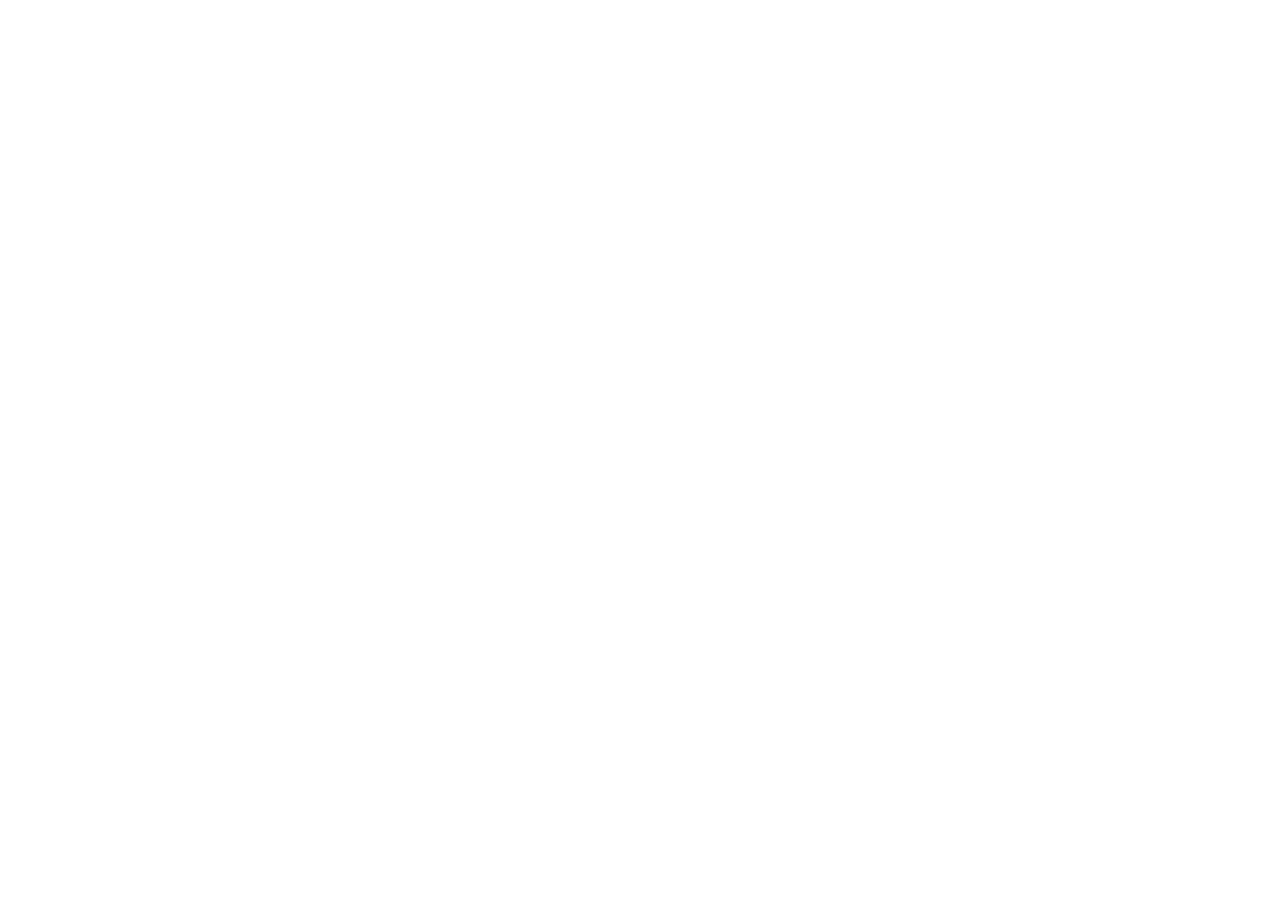
==== index.html @ 6c36c46d "Create project" ====
<!DOCTYPE html>
<html>
<head>
	<title></title>
	<link rel="stylesheet" href="https://stackpath.bootstrapcdn.com/bootstrap/4.4.1/css/bootstrap.min.css" integrity="sha384-Vkoo8x4CGsO3+Hhxv8T/Q5PaXtkKtu6ug5TOeNV6gBiFeWPGFN9MuhOf23Q9Ifjh" crossorigin="anonymous">
</head>
<body>

</body>
</html>
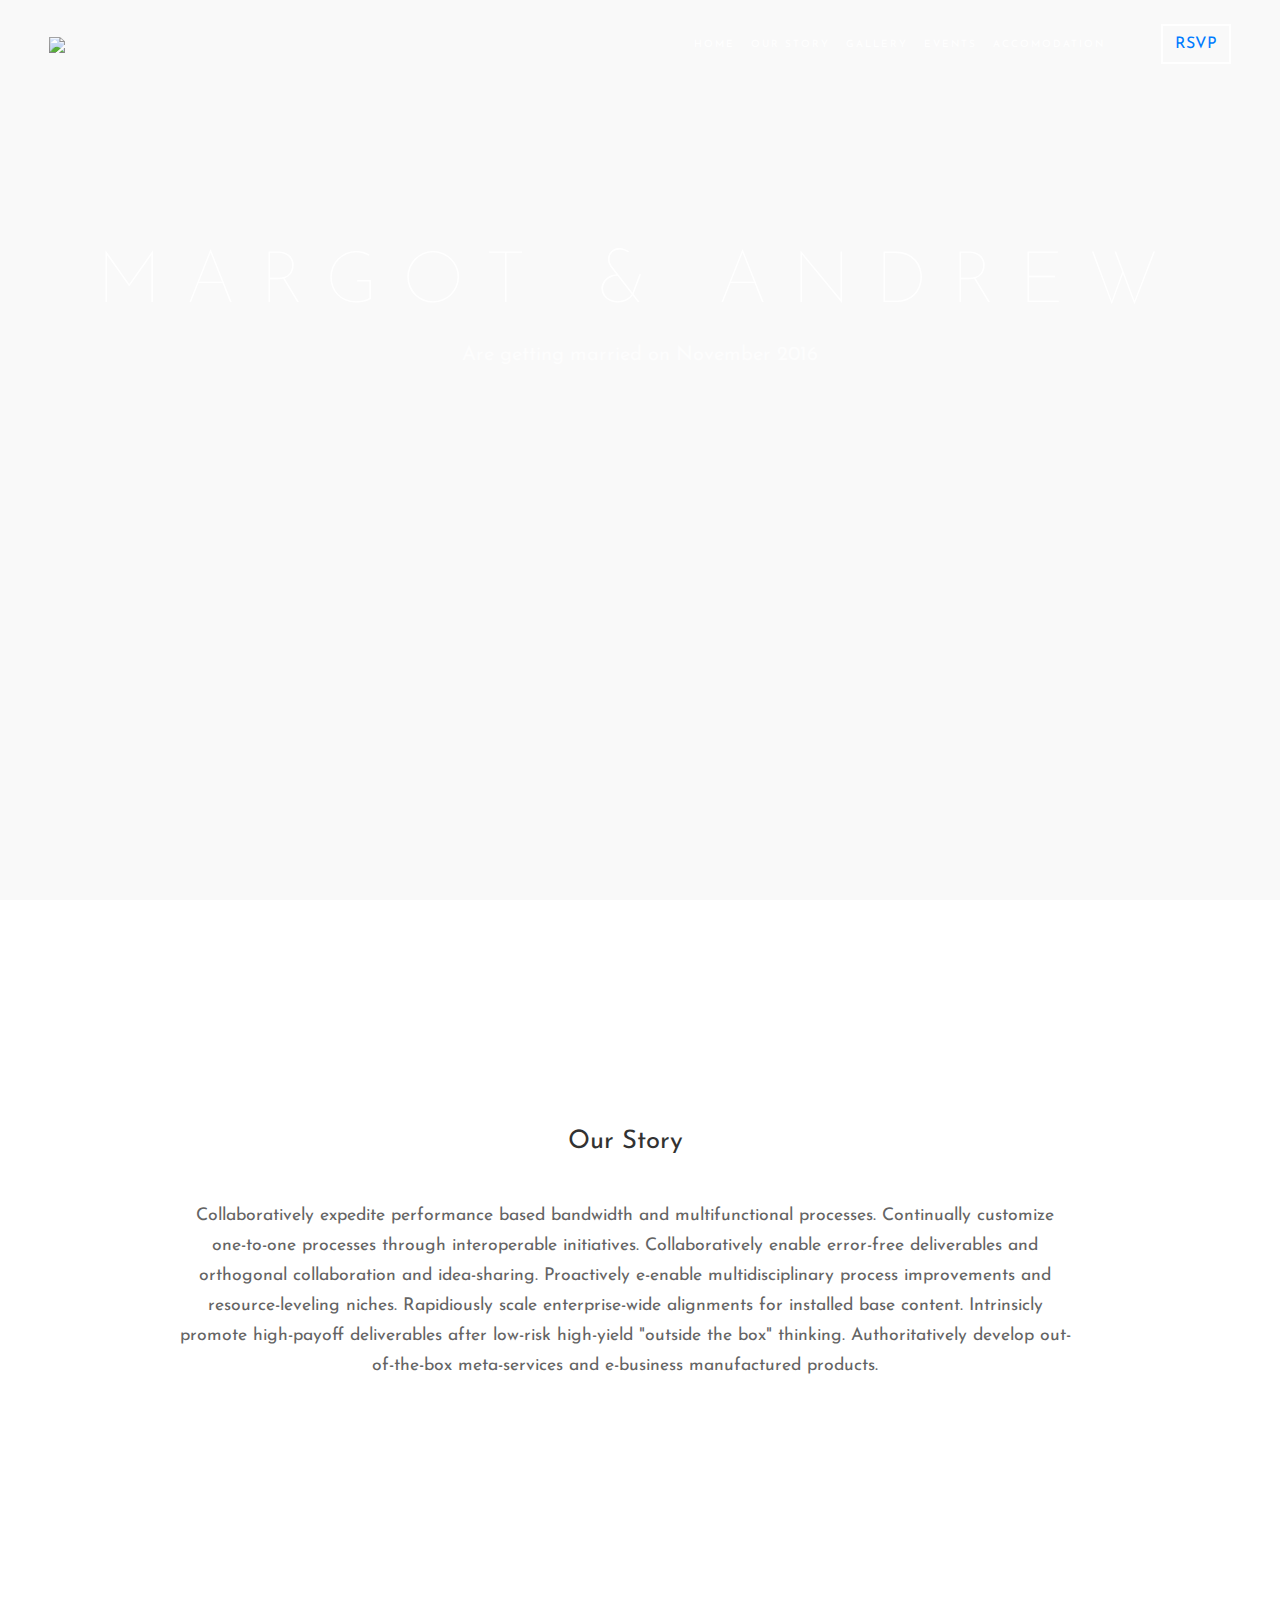
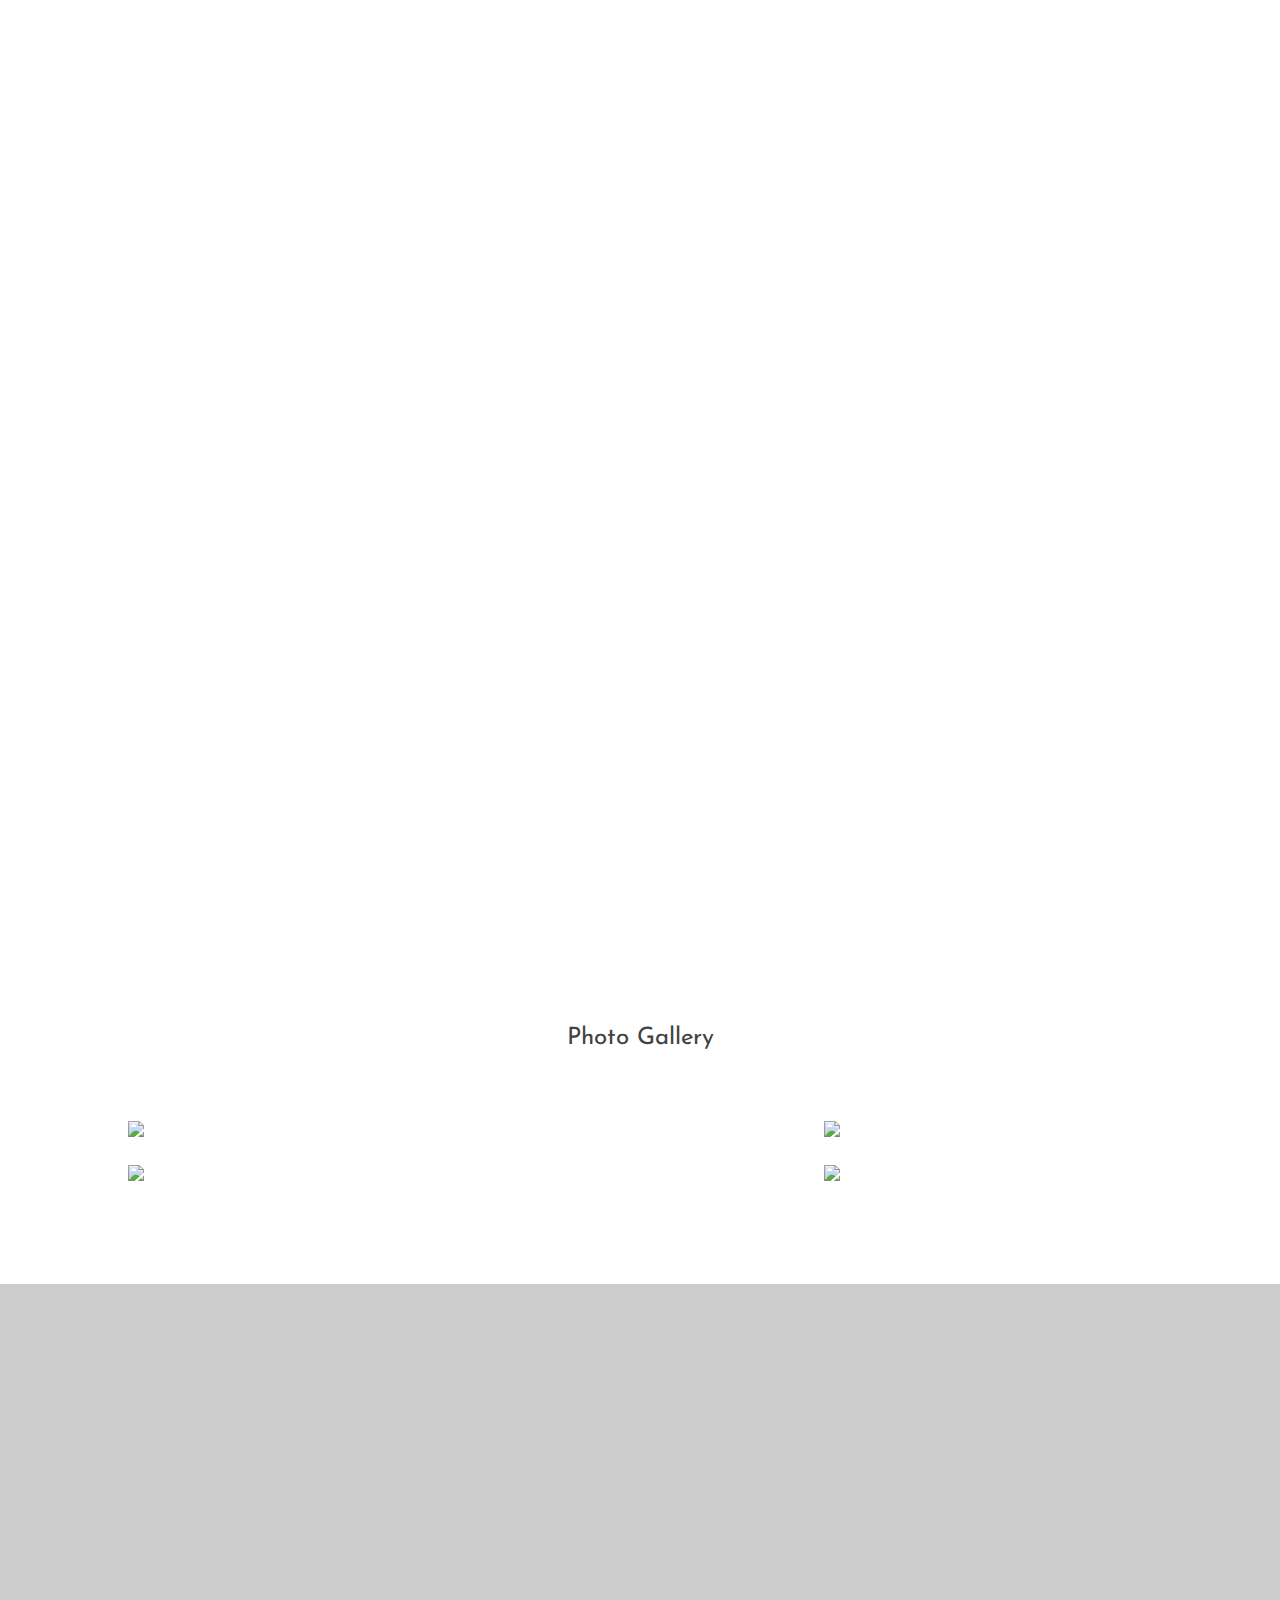
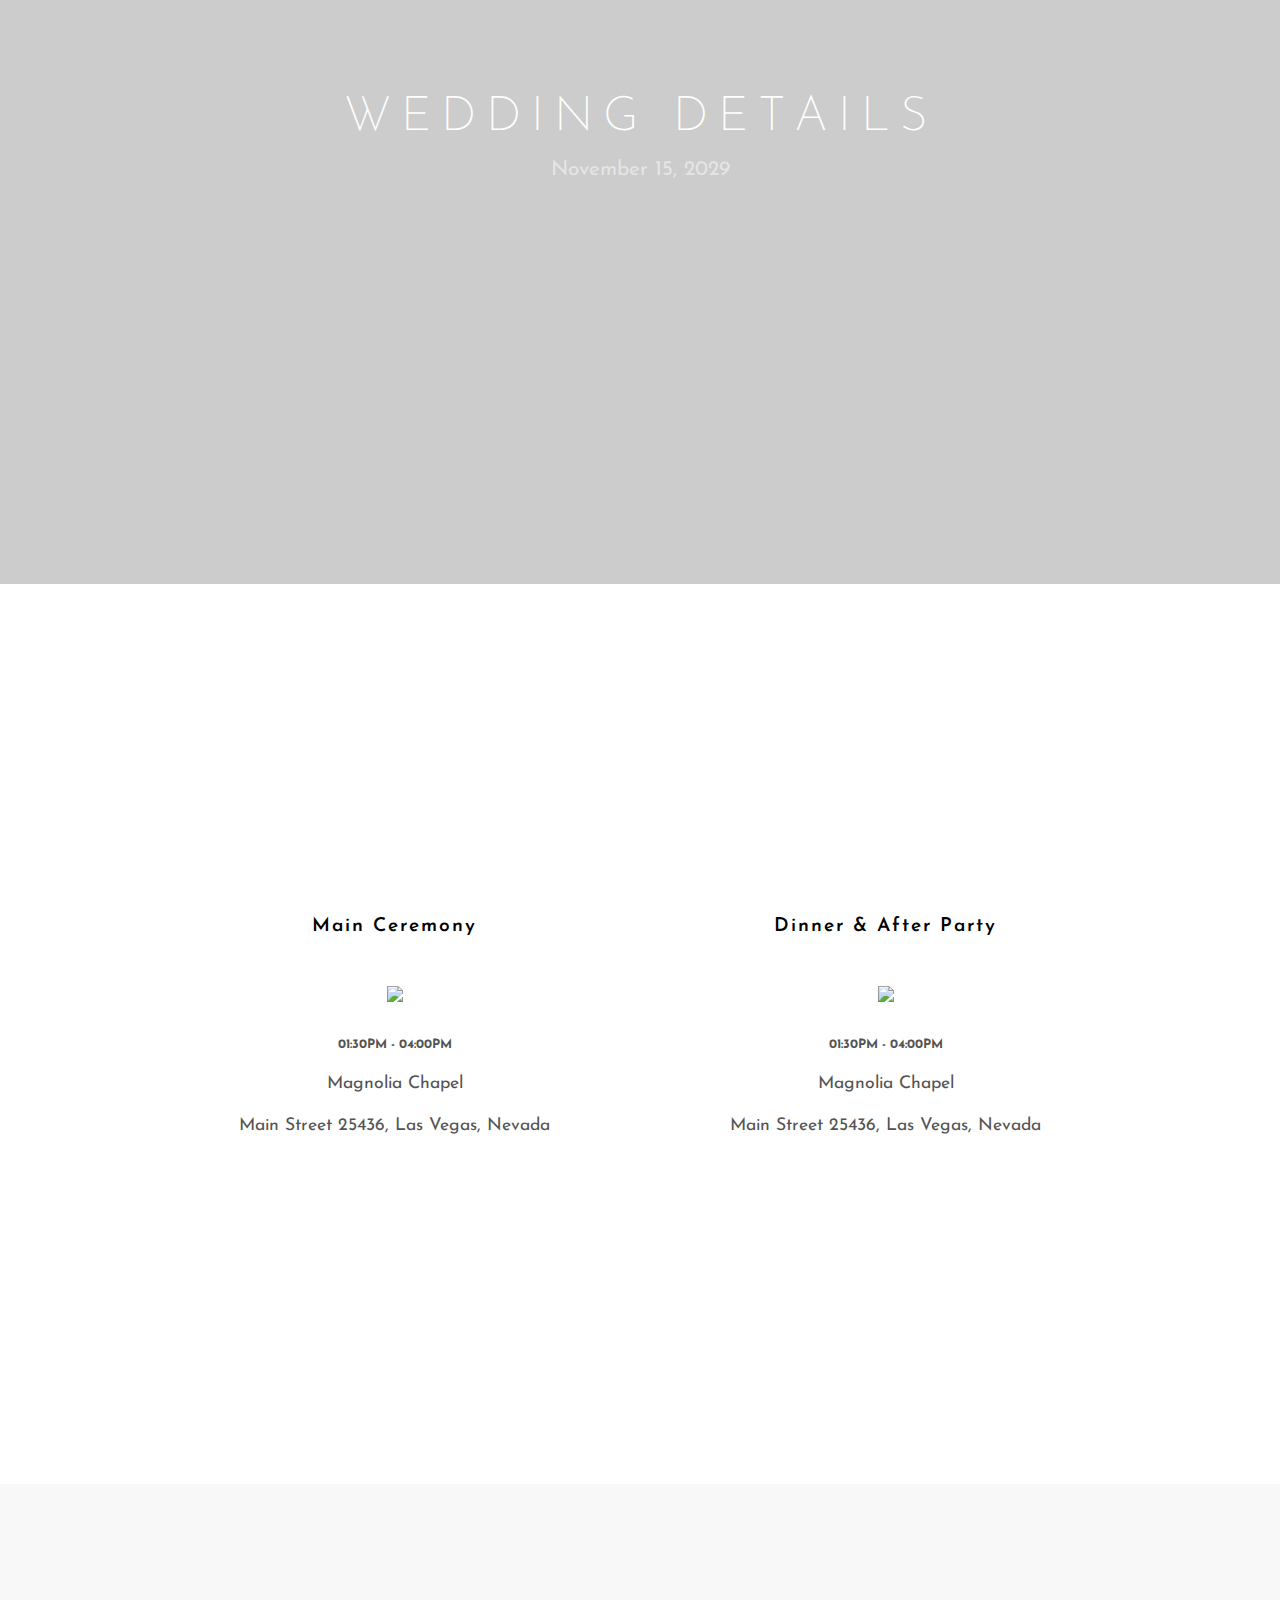
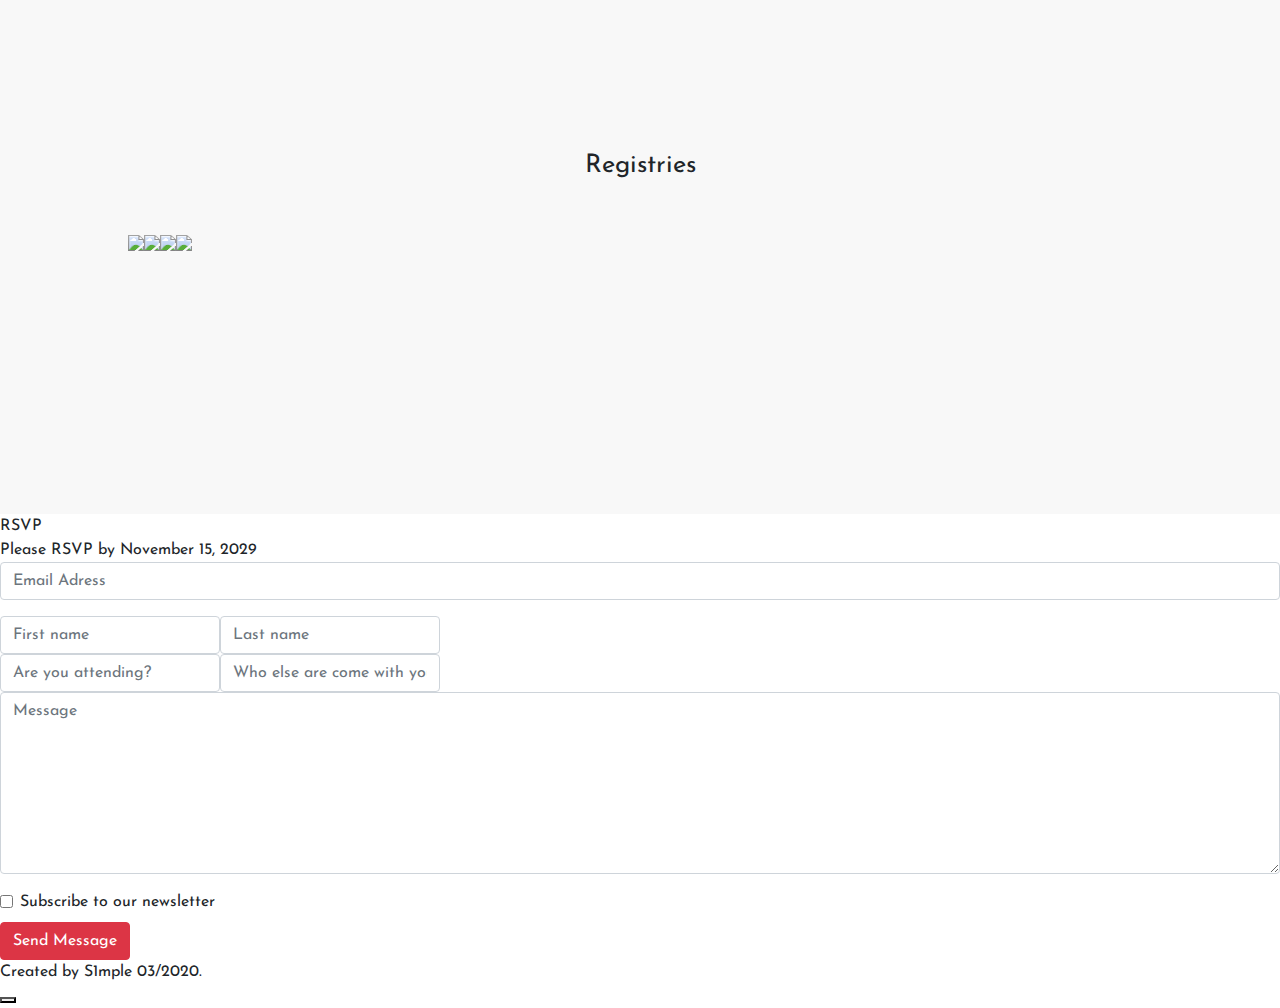
==== commit a1868f5b: "Resolve index.html" ====
--- a/index.html
+++ b/index.html
@@ -2,10 +2,198 @@
 <!DOCTYPE html>
 <html>
 <head>
-	<title></title>
+	<meta charset="utf-8">
+	<meta name="viewport" content="width=device-width,initial-scale=1.0">
+	<title>Wedding</title>
 	<link rel="stylesheet" href="https://stackpath.bootstrapcdn.com/bootstrap/4.4.1/css/bootstrap.min.css" integrity="sha384-Vkoo8x4CGsO3+Hhxv8T/Q5PaXtkKtu6ug5TOeNV6gBiFeWPGFN9MuhOf23Q9Ifjh" crossorigin="anonymous">
+	<link href="https://fonts.googleapis.com/css?family=Josefin+Sans:100,200,300,400,600&display=swap" rel="stylesheet">
+	<link rel="stylesheet" type="text/css" href="acc.css">
+	<link rel="stylesheet" type="text/css" href="details.css">
+	<link rel="stylesheet" type="text/css" href="ourStory.css">
+	<link rel="stylesheet" type="text/css" href="photo.css">
+	<link rel="stylesheet" type="text/css" href="rsvp.css">
+	<link rel="stylesheet" type="text/css" href="index.css">
+	<script src="https://kit.fontawesome.com/f7063f2409.js" crossorigin="anonymous"></script>
 </head>
 <body>
+	<div class="container-fluid p-0">
+		<div class="row">
+			<div class="col p-0">
+				<div class="navbar navbar-expand-lg bg-lg-dark navbar-dark pt-4">
+					<a class="navbar-brand ml-2 ml-sm-5" href="#">
+						<img src="https://i.imgur.com/ZJvByn1.png">
+					</a>
+					<button class="navbar-toggler" type="button" data-toggle="collapse" data-target="#navbar01">
+						<span class="navbar-toggler-icon"></span>
+					</button>
+					<div class="collapse navbar-collapse" id="navbar01">
+						<ul class="navbar-nav ml-auto mr-5 ">
+							<li class="nav-item">
+								<a class="nav-link text-uppercase" href="#">Home</a>
+							</li>
+							<li class="nav-item">
+								<a class="nav-link text-uppercase" href="#our-story">Our story</a>
+							</li>
+							<li class="nav-item">
+								<a class="nav-link text-uppercase" href="#gallery">Gallery</a>
+							</li>
+							<li class="nav-item">
+								<a class="nav-link text-uppercase" href="#events">Events</a>
+							</li>
+							<li class="nav-item">
+								<a class="nav-link text-uppercase" href="#acc">Accomodation</a>
+							</li>
+						
+						</ul>
+					</div>
+					<button class="btn btn-light mr-5"><a href="#rsvp">RSVP</a></button>
+				</div>
+				<div class="text-white">
+					MARGOT & ANDREW
+				</div>
+				<div class="text">
+					Are getting married on November 2016
+				</div>
+			</div>
+		</div>
+		<div class="row our-story" id="our-story">
+			<div class="col p-0">
+				<p>Our Story</p>
+				<p>Collaboratively expedite performance based bandwidth and multifunctional processes. Continually customize one-to-one processes through interoperable initiatives. Collaboratively enable error-free deliverables and orthogonal collaboration and idea-sharing. Proactively e-enable multidisciplinary process improvements and resource-leveling niches. Rapidiously scale enterprise-wide alignments for installed base content. Intrinsicly promote high-payoff deliverables after low-risk high-yield "outside the box" thinking. Authoritatively develop out-of-the-box meta-services and e-business manufactured products.</p>
+			</div>
+		</div>
+		<div class="row proposed">
+			<div>HE PROPOSED, SHE SAID YES!</div>
+		</div>
+	</div>
 
+	<div class="gallery" id="gallery">Photo Gallery</div>
+	<div class="grid-photo">
+		<div class="photo1">
+			<img src="https://i.imgur.com/LIMNF0d.jpg">
+		</div>
+		<div class="photo2"></div>
+		<div class="photo3">
+			<img src="https://i.imgur.com/LQl0Zsz.jpg">
+		</div>
+		<div class="photo4">
+			<img src="https://i.imgur.com/NuwS8oQ.jpg">
+		</div>
+		<div class="photo5">
+			<img src="https://i.imgur.com/nr0yUZD.jpg">
+		</div>
+	</div>
+
+	<div class="details" id="events">
+		<div>WEDDING DETAILS</div>
+		<div>November 15, 2029</div>
+	</div>
+	<div class="ceremory">
+		<div class="photo1">
+			<p>Main Ceremony</p>
+			<img src="https://i.imgur.com/N2Xw0SV.jpg">
+			<p>01:30PM - 04:00PM</p>
+			<p>Magnolia Chapel</p>
+			<p>Main Street 25436, Las Vegas, Nevada</p>
+		</div>
+		<div class="photo2">
+			<p>Dinner & After Party</p>
+			<img src="https://i.imgur.com/NLnVf8M.jpg">
+			<p>01:30PM - 04:00PM</p>
+			<p>Magnolia Chapel</p>
+			<p>Main Street 25436, Las Vegas, Nevada</p>
+		</div>
+	</div>
+	<div class="registries">
+		<div>Registries</div>
+		<div class="brand">
+			<img src="https://i.imgur.com/ecMntoy.png">
+			<img src="https://i.imgur.com/2UMvDNV.png">
+			<img src="https://i.imgur.com/1FxrZKM.png">
+			<img src="https://i.imgur.com/LXvTFSF.png">
+		</div>
+	</div>
+
+	<div class="main">
+		<div class="rsvp-form" id="rsvp">
+			<div>RSVP</div>
+			<div class="message">
+				<div>Please RSVP by November 15, 2029</div>
+				<form>
+					<div class="form-group">
+						<label for="email" class="sr-only">Email</label>
+						<input type="email" class="form-control" name="email" id="email" placeholder="Email Adress">
+					</div>
+				</form>
+				<form class="form-inline">
+					<label for="first-name" class="sr-only">
+						first name
+					</label>
+					<input type="text" name="first-name" id="first-name" class="form-control" placeholder="First name">
+					<label for="last-name" class="sr-only">
+						last name
+					</label>
+					<input type="text" name="last-name" id="last-name" class="form-control" placeholder="Last name">
+				</form>
+				<form class="form-inline">
+					<label for="attending" class="sr-only">
+						are you attending
+					</label>
+					<input type="text" name="attending" id="attending" class="form-control" placeholder="Are you attending?">
+					<label for="who-else" class="sr-only">
+						who else are come with you
+					</label>
+					<input type="text" name="who-else" id="who-else" class="form-control" placeholder="Who else are come with you?">
+				</form>
+				<form>
+					<div class="form-group">
+						<label for="message-text" class="sr-only">
+							Message
+						</label>
+						<textarea class="form-control" id="message-text" placeholder="Message" rows="7"></textarea>
+					</div>
+				</form>
+				<form>
+					<div class="form-check">
+						
+						<input type="checkbox" class="form-check-input" id="subscribe"></input>
+						<label for="subscribe">
+							Subscribe to our newsletter
+						</label>
+					</div>
+				</form>
+				<button class="btn btn-danger">Send Message</button>
+			</div>
+			
+		</div>
+		<div class="dev">
+				<div>Created by S1mple 03/2020.</div>
+		</div>
+	</div>
+
+	<button class="btn-back-top" id="but01"><i class="fas fa-angle-up"></i></button>
+
+	<script src="https://code.jquery.com/jquery-3.4.1.slim.min.js" integrity="sha384-J6qa4849blE2+poT4WnyKhv5vZF5SrPo0iEjwBvKU7imGFAV0wwj1yYfoRSJoZ+n" crossorigin="anonymous"></script>
+	<script src="https://cdn.jsdelivr.net/npm/popper.js@1.16.0/dist/umd/popper.min.js" integrity="sha384-Q6E9RHvbIyZFJoft+2mJbHaEWldlvI9IOYy5n3zV9zzTtmI3UksdQRVvoxMfooAo" crossorigin="anonymous"></script>
+	<script src="https://stackpath.bootstrapcdn.com/bootstrap/4.4.1/js/bootstrap.min.js" integrity="sha384-wfSDF2E50Y2D1uUdj0O3uMBJnjuUD4Ih7YwaYd1iqfktj0Uod8GCExl3Og8ifwB6" crossorigin="anonymous"></script>
+
+	<script type="text/javascript">
+		window.onscroll = function() {
+			displayButton();
+		}
+		var button = document.getElementById("but01");
+		function displayButton () {
+			if (document.documentElement.scrollTop >= 150 || document.body.scrollTop >= 150) {
+				button.style.display = 'block';
+			} else {
+				button.style.display = 'none';
+			}
+		}
+		window.onclick = function() {
+			document.documentElement.scrollTop = 0;
+			document.body.scrollTop = 0;
+		}
+	</script>
 </body>
-</html>+</html>
+
--- a/details.css
+++ b/details.css
@@ -0,0 +1,165 @@
+
+body {
+	font-family: 'Josefin Sans', sans-serif;
+	margin: 0;
+}
+
+.details {
+	height: 100vh;
+	width: 100vw;
+	background-color: rgba(255,255,255,0.5);
+	background-image: url('https://i.imgur.com/ew5NoJk.jpg');
+	background-size: cover;
+	background-repeat: no-repeat;
+	background-position: center;
+	display: flex;
+	flex-direction: column;
+	justify-content: center;
+	align-items: center;
+	position: relative;
+}
+.details::after {
+	content: '';
+	width: 100%;
+	height: 100%;
+	background: rgba(0,0,0,0.2);
+	position: absolute;
+}
+.details div:first-child {
+	color: white;
+	font-size: 3rem;
+	font-weight: 200;
+	letter-spacing: 10px;
+	z-index: 1;
+}
+.details div:last-child {
+	z-index: 1;
+	color: rgba(255,255,255,0.5);
+	font-size: 1.3rem;
+}
+
+.ceremory {
+	display: flex;
+	height: 100vh;
+	justify-content: center;
+	text-align: center;
+}
+.ceremory > div {
+	margin: auto 90px;
+	color: #535353;
+}
+.ceremory div p:first-child {
+	color: black;
+	margin-bottom: 40px;
+	font-weight: 600;
+	font-size: 1.2rem;
+	letter-spacing: 2px;
+}
+
+.ceremory div p:nth-child(3) {
+	margin-top: 30px;
+	font-size: 0.8rem;
+	font-weight: bold;
+}
+.ceremory div p:nth-child(3) ~ p {
+	font-size: 1.1rem;
+}
+
+.registries {
+	height: 70vh;
+	width: 100vw;
+	background-color: #F8F8F8;
+	text-align: center;
+	display: flex;
+	flex-direction: column;
+	justify-content: center;
+}
+.registries div:first-child {
+	font-size: 1.6rem;
+	margin-bottom: 50px;
+}
+.registries .brand {
+	display: flex;
+	width: 80%;
+	margin: 0 auto;
+	
+}
+.registries .brand img {
+	max-width: 25%;
+}
+
+@media (max-width: 1200px) {
+	.ceremory > div {
+		margin: auto 50px;
+		color: #535353;
+	}
+}
+
+@media (max-width: 992px) {
+	.ceremory > div {
+		margin: auto;
+		color: #535353;
+	}
+	.ceremory div img {
+		max-width: 80%;
+		height: auto;
+	}
+}
+
+@media (max-width: 768px) {
+	.details {
+		justify-content: flex-start;
+	}
+	.details div:first-child {
+		color: white;
+		font-size: 2.3rem;
+		font-weight: 200;
+		letter-spacing: 5px;
+		z-index: 1;
+		margin-top: 40px;
+	}
+	.details div:last-child {
+		z-index: 1;
+		color: rgba(255,255,255,0.5);
+		font-size: 1.3rem;
+	}
+	.ceremory {
+		flex-direction: column;
+		height: 150vh;
+		align-items: center;
+	}
+	.ceremory > div {
+		margin: 30px 0;
+		color: #535353;
+		/*width: 100%;*/
+	}
+	.ceremory > div img {
+		max-width: 100%;
+	}
+	.registries .brand {
+		display: flex;
+		width: 70%;
+		flex-direction: column;
+		margin: 0 auto;
+		justify-content: space-between;
+		align-items: center;
+	}
+	.registries div:first-child {
+		margin-bottom: 70px;
+	}
+	.registries .brand img {
+		max-width: 100%;
+	}
+	.registries {
+		height: 140vh;
+		width: 100vw;
+		justify-content: center;
+	}
+}
+
+@media (max-width: 576px) {
+	.details div:first-child {
+		font-size: 2rem;
+		letter-spacing: 0;
+	}
+}
--- a/ourStory.css
+++ b/ourStory.css
@@ -0,0 +1,230 @@
+body {
+	font-family: 'Josefin Sans', sans-serif;
+	overflow-y: scroll;
+	margin: 0;
+	padding: 0;
+	overflow-x: hidden;
+}
+
+.container-fluid .row:first-child .col {
+	background-image: url('https://i.imgur.com/UUm9SHK.jpg');
+	background-size: cover;
+	background-position: center;
+	background-repeat: no-repeat;
+	height: 100vh;
+	width: 100vw;
+}
+
+
+.container-fluid .row .col .nav-item {
+	font-size: 10px;
+	font-weight: 400;
+	letter-spacing: 2px;
+}
+.navbar-dark, .container-fluid .row .col .text-white,
+.container-fluid .row .col .text {
+	z-index: 1;
+}
+.navbar-dark .navbar-nav .nav-link {
+	color: white;
+}
+.navbar-dark .navbar-nav .nav-link:hover,
+.navbar-dark .navbar-nav .nav-link:visited {
+	color: rgba(255,255,255,.5);
+}
+.container-fluid .row .col .btn {
+	border: 2px solid white;
+	border-radius: 0;
+	background-color: rgba(255,255,255,0);
+	color: white;
+}
+.container-fluid .row .col .btn:hover {
+	border: 2px solid rgba(255,255,255,.7);
+	color: rgba(255,255,255,.7);
+}
+.container-fluid .row .col .btn:focus {
+	box-shadow: 0 0 0 0 rgba(216,217,219,.5);
+}
+
+.container-fluid .row .col .text-white {
+	position: absolute;
+	font-size: 20px;
+	font-weight: 100;
+	width: 100%;
+	top: 230px;
+	font-size: 4.5rem;
+	text-align: center;
+	letter-spacing: 1.5rem;
+}
+.container-fluid .row .col .text {
+	position: absolute;
+	font-size: 20px;
+	font-weight: 400;
+	width: 100%;
+	top: 340px;
+	text-align: center;
+	color: rgba(255,255,255,0.7);
+}
+.container-fluid .row:first-child .col::after {
+	content: '';
+	position: absolute;
+	z-index: 0;
+	top: 0;
+	width: 100%;
+	height: 100%;
+	background-color: rgba(131, 130, 143, 0.05);
+}
+
+.container-fluid .our-story {
+	width: 100vw;
+	height: 80vh;
+	background-color: #FFFFFF;
+}
+.container-fluid .our-story .col {
+	height: 100%;
+	width: 100%;
+	display: flex;
+	flex-direction: column;
+	justify-content: center;
+	align-items: center;
+}
+.container-fluid .our-story .col p:first-child {
+	font-size: 1.6rem;
+	color: rgb(50,50,50);
+	margin-bottom: 40px;
+}
+.container-fluid .our-story .col p:last-child {
+	text-align: center;
+	width: 70vw;
+	color: rgb(100, 100, 100);
+	line-height: 30px;
+	font-size: 1.1rem;
+}
+.container-fluid .proposed {
+	height: 100vh;
+	width: 100vw;
+	background-image: url('https://i.imgur.com/UkOiHPs.jpg');
+	background-size: cover;
+	background-position: center;
+	justify-content: center;
+	align-items: center;
+
+}
+.container-fluid .proposed div {
+	color: white;
+	font-size: 2.5rem;
+	font-weight: 300;
+	letter-spacing: 1rem;
+	margin: 20px;
+	text-align: center;
+}
+
+@media (max-width: 992px) {
+	.container-fluid .row .col .navbar-toggler {
+		position: absolute;
+		right: 140px;
+		outline: none;
+		border: none;
+	}
+
+	.container-fluid .row .col .navbar-collapse {
+		position: absolute;
+		right: 20px;
+		top: 100px;
+		background-color: #C2B0AE;
+		padding-left: 10px;
+	}
+	.navbar-dark .navbar-nav .nav-link:hover {
+		color: rgba(0,0,0,1);
+	}
+	.container-fluid .row .col .btn {
+		position: absolute;
+		right: 0vw;
+	}
+	.container-fluid .our-story {
+		width: 100vw;
+		height: 100vh;
+		background-color: #FFFFFF;
+	}
+	.container-fluid .proposed div {
+		color: white;
+		font-size: 2rem;
+		font-weight: 300;
+		letter-spacing: 0.5rem;
+	}
+}
+@media (max-width: 1200px) {
+	.container-fluid .row .col .text-white {
+		position: absolute;
+		font-weight: 100;
+		width: 100%;
+		top: 260px;
+		font-size: 2.5rem;
+		text-align: center;
+		letter-spacing: 1.5rem;
+	}
+}
+@media (max-width: 768px) {
+	.container-fluid .row .col .text-white {
+		position: absolute;
+		font-weight: 100;
+		width: 100%;
+		top: 300px;
+		font-size: 2.5rem;
+		text-align: center;
+		letter-spacing: 0.5rem;
+	}
+	.container-fluid .row .col .text {
+		position: absolute;
+		font-size: 20px;
+		font-weight: 400;
+		width: 100%;
+		top: 400px;
+		text-align: center;
+		color: rgba(255,255,255,0.7);
+	}
+	.container-fluid .row .col .navbar-collapse {
+		position: absolute;
+		right: 20px;
+		top: 100px;
+		background-color: #C2B0AE;
+		padding: 20px 20px 0 30px;
+	}
+	.container-fluid .proposed div {
+		color: white;
+		font-size: 1.7rem;
+		font-weight: 300;
+		letter-spacing: 0.5rem;
+		margin: 20px;
+		text-align: center;
+	}
+}
+@media (max-width: 576px) {
+	.container-fluid .row .col .text-white {
+		position: absolute;
+		font-weight: 100;
+		width: 100%;
+		top: 300px;
+		font-size: 2rem;
+		text-align: center;
+		letter-spacing: 0.5rem;
+	}
+	.container-fluid .row .col .text {
+		position: absolute;
+		font-size: 20px;
+		font-weight: 400;
+		width: 100%;
+		top: 350px;
+		text-align: center;
+		color: rgba(255,255,255,0.7);
+	}
+	.container-fluid .proposed {
+		height: 100vh;
+		width: 100vw;
+		background-image: url('https://i.imgur.com/UkOiHPs.jpg');
+		background-size: cover;
+		background-position: center;
+		justify-content: center;
+		align-items: flex-start;
+	}
+}
--- a/photo.css
+++ b/photo.css
@@ -0,0 +1,91 @@
+body {
+	font-family: 'Josefin Sans', sans-serif;
+}
+
+.gallery {
+	width: 100%;
+	text-align: center;
+	margin: 100px 0 60px;
+	font-size: 1.5rem;
+	color: #424242;
+}
+
+.grid-photo {
+	display: grid;
+	width: 80vw;
+	grid-template-columns: 1fr 1fr 1fr;
+	grid-template-rows: 1fr 1fr;
+	grid-gap: 20px;
+	margin-left: auto;
+	margin-right: auto;
+	margin-bottom: 100px;
+}
+.grid-photo div {
+	position: relative;
+	width: 100%;
+	height: auto;
+}
+.grid-photo div img {
+	width: 100%;
+}
+
+.grid-photo div::after {
+	content: '\f106';
+	font-family: 'FontAwesome';
+	position: absolute;
+	color: rgba(255,255,255,0.6);
+	top: 55%;
+	left: 50%;
+	font-size: 50px;
+	transform: translate(-50%,-50%);
+	transition: top 0.3s ease-out, opacity 0.3s ease-out;
+	opacity: 0;
+}
+.grid-photo div:hover::after {
+	top: 50%;
+	opacity: 1;
+}
+.grid-photo .photo2 {
+	grid-column: 2;
+	grid-row: 1/3;
+}
+.grid-photo .photo2 {
+	background-image: url("https://i.imgur.com/WCnTfkP.jpg");
+	background-repeat: no-repeat;
+	background-position: center;
+	background-size: cover;
+}
+
+@media (max-width: 992px) {
+	.grid-photo {
+		display: grid;
+		width: 80vw;
+		height: 90vh;
+		grid-template-columns: 1fr 1fr;
+		/*grid-template-rows: 1fr 1fr;*/
+		grid-gap: 20px;
+		margin-left: auto;
+		margin-right: auto;
+		margin-bottom: 100px;
+	}
+	.grid-photo .photo2 {
+		grid-column: 2;
+		grid-row: 1;
+	}
+}
+
+@media (max-width: 768px) {
+	.grid-photo {
+		display: grid;
+		width: 90vw;
+		grid-template-columns: 1fr 1fr;
+		grid-gap: 20px;
+		margin-left: auto;
+		margin-right: auto;
+		margin-bottom: 100px;
+	}
+	.grid-photo .photo2 {
+		grid-column: 2;
+		grid-row: 1;
+	}
+}